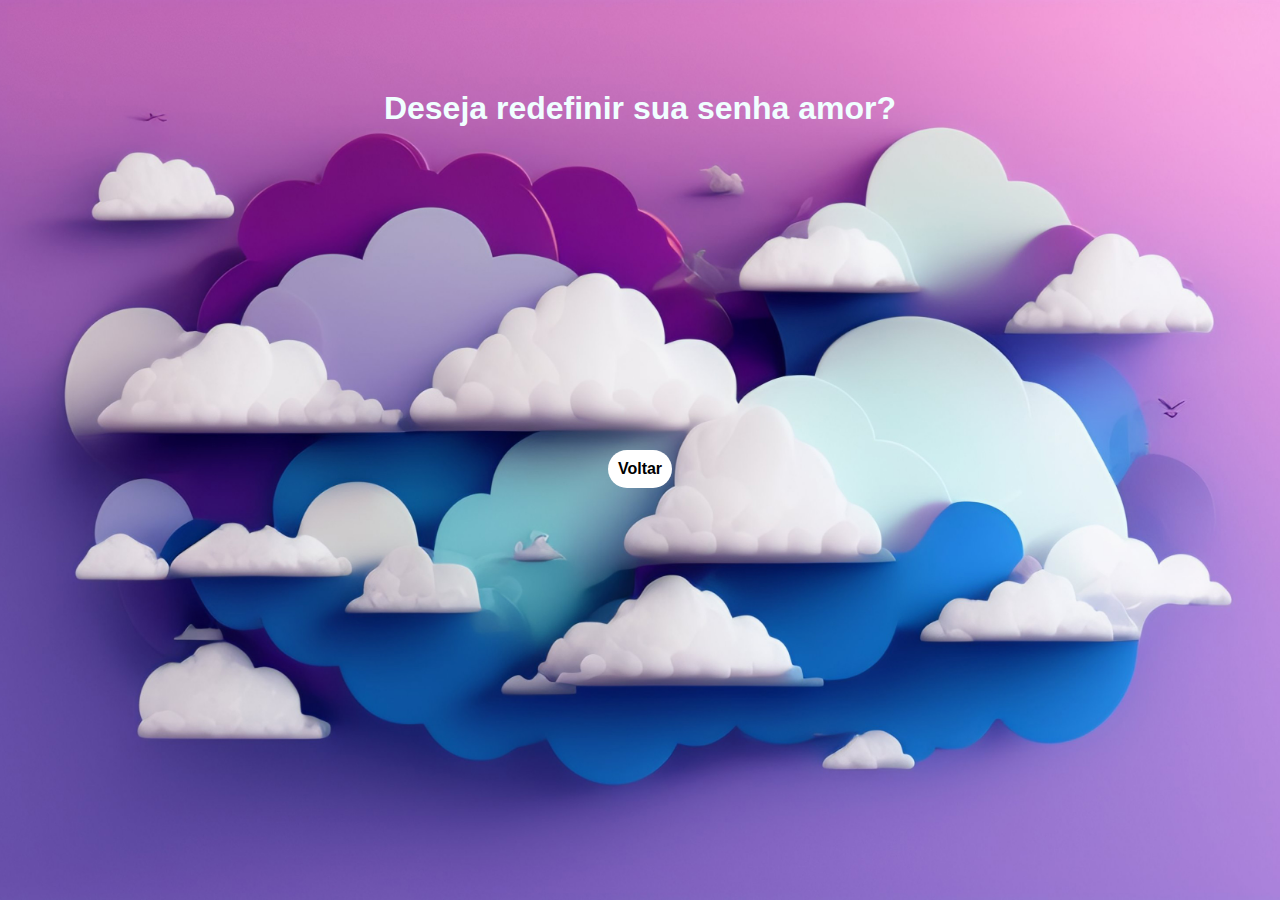
==== password.html @ 4bad992b "site teste" ====
<html lang="br">
</head>
    <meta charset="UTF-8">
    <meta http-equiv="X-UA-Compatible" content="IE=edge">
    <meta name="viewport" content="width=device=width, initial-scale=1.0">
    <link rel="stylesheet" href="css/pass.css">

<body>
    <div class = "titulo">
        <h1>Deseja redefinir sua senha amor?</h1>

    </div>

    <a class="voltar" href="sitegay.html">Voltar</a>

    
</body>
---- css/pass.css ----
* {
    margin: 0;
    padding: 0;
    box-sizing: border-box;
    font-family: 'poppins', sans-serif;
}

body {
    display: flex;
    background-image: url(../img/arara.jpg);
    background-position: center;
    background-size: cover;
    justify-content: center;
}

.titulo {
    color: azure;
    position: absolute;
    top: 10%;

}

.voltar {
    text-decoration: none;
    position: absolute;
    background: #fff;
    padding: 10px;
    border-radius: 30px;
    top: 50%;
    font-weight: 600;
    color: black;
} 

.voltar:hover {
    background-color: black;
    color: #fff;
}

.escondido{
    text-decoration: none;
}

.voltar{ animation: rotate 3s infinite; }
@keyframes rotate {
    0% {transform: rotate(0deg);}
    100% { transform: rotate(360deg);}
    
}
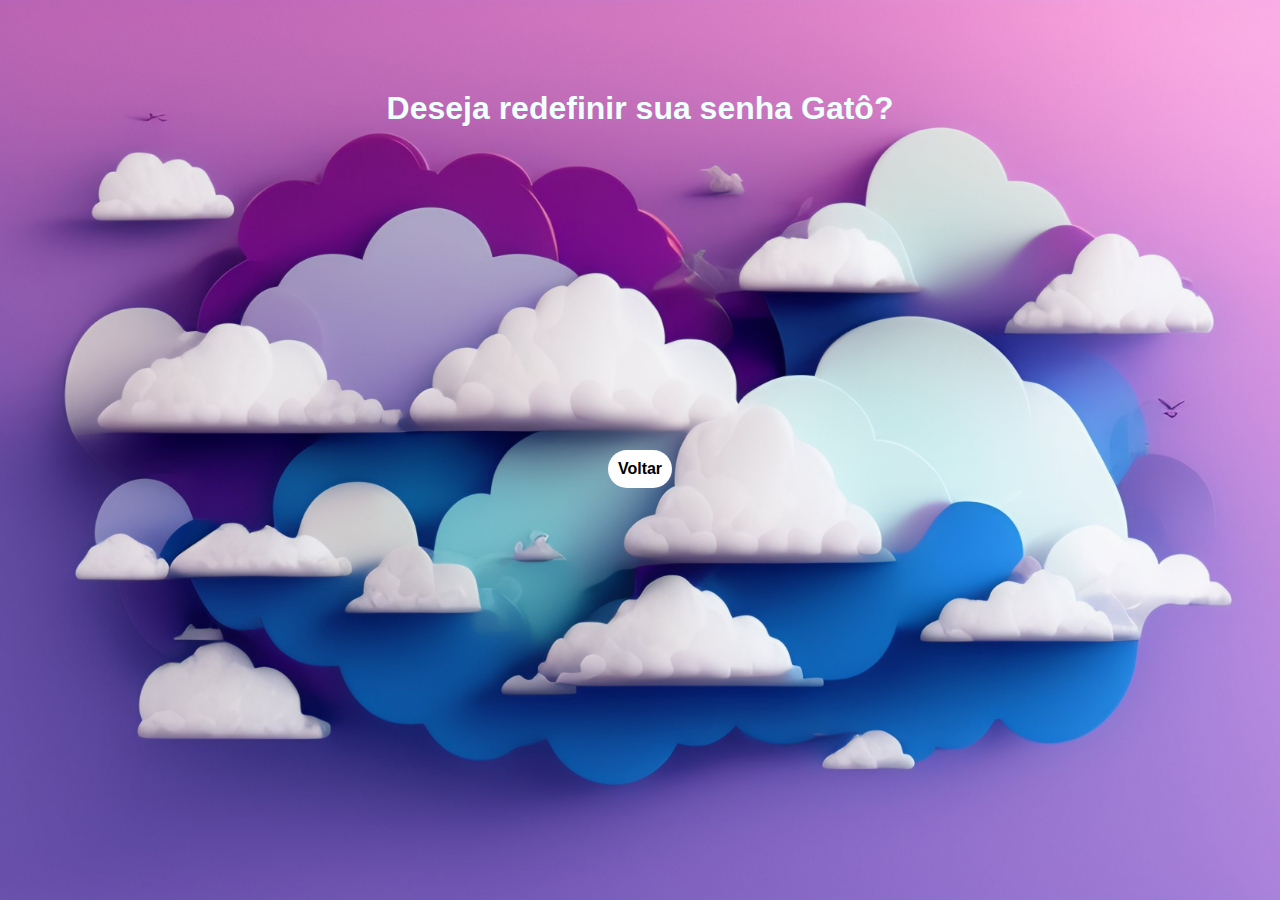
==== commit 22641d45: "alterando texto" ====
--- a/password.html
+++ b/password.html
@@ -7,7 +7,7 @@
 
 <body>
     <div class = "titulo">
-        <h1>Deseja redefinir sua senha amor?</h1>
+        <h1>Deseja redefinir sua senha Gatô?</h1>
 
     </div>
 
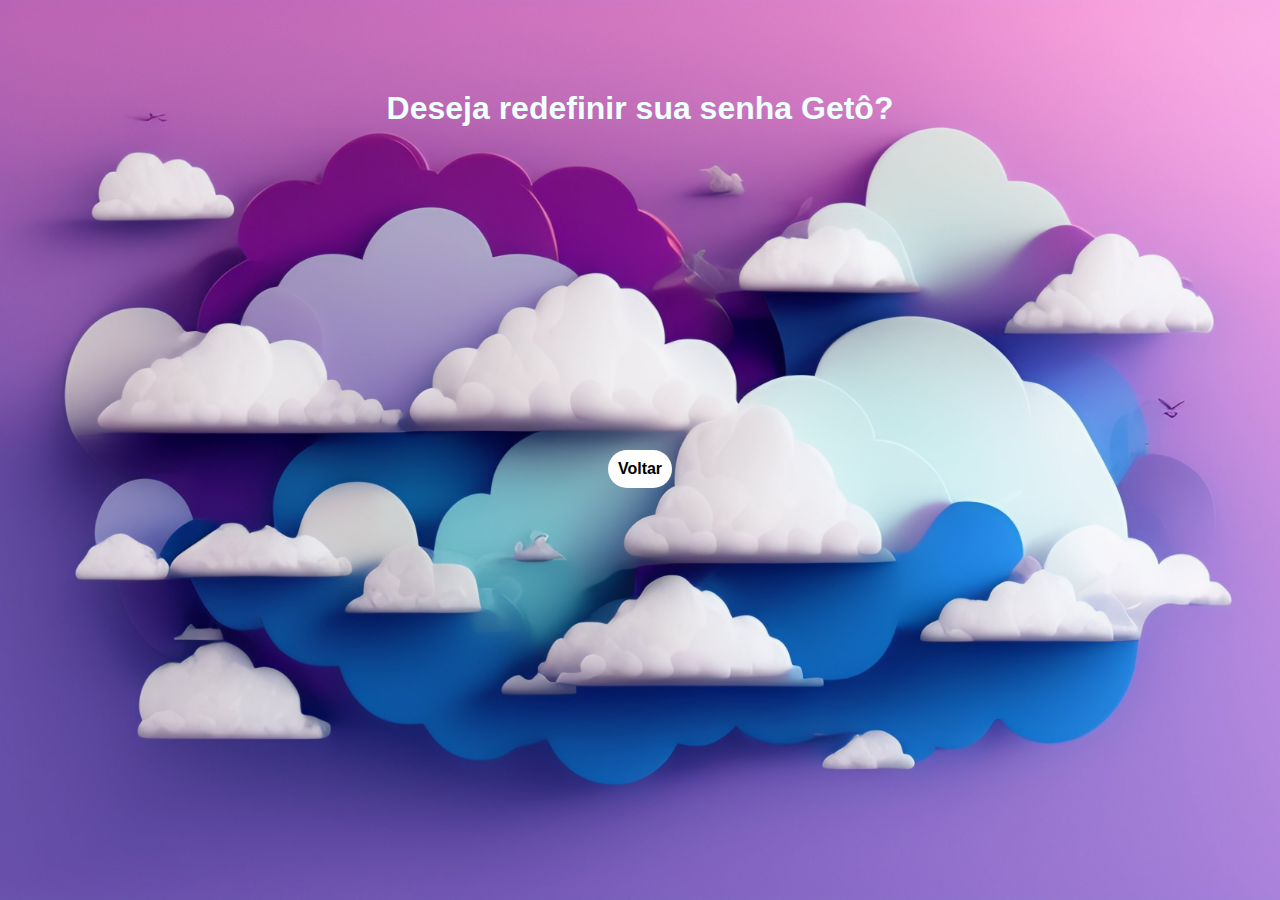
==== commit 38402a0b: "Update password.html" ====
--- a/password.html
+++ b/password.html
@@ -7,11 +7,11 @@
 
 <body>
     <div class = "titulo">
-        <h1>Deseja redefinir sua senha Gatô?</h1>
+        <h1>Deseja redefinir sua senha Getô?</h1>
 
     </div>
 
     <a class="voltar" href="sitegay.html">Voltar</a>
 
     
-</body>+</body>
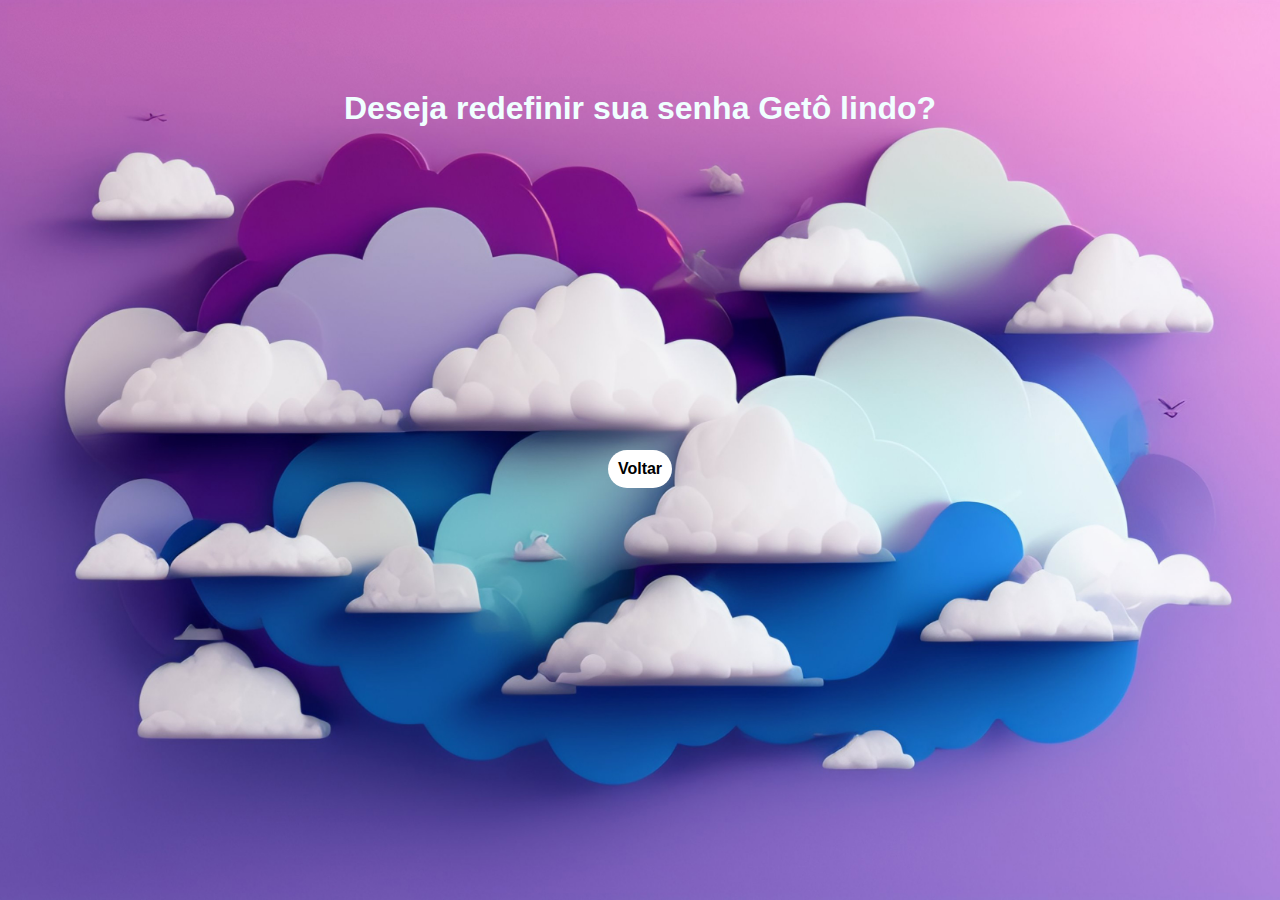
==== commit b2992113: "alterado linha 10" ====
--- a/password.html
+++ b/password.html
@@ -7,7 +7,7 @@
 
 <body>
     <div class = "titulo">
-        <h1>Deseja redefinir sua senha Getô?</h1>
+        <h1>Deseja redefinir sua senha Getô lindo?</h1>
 
     </div>
 
